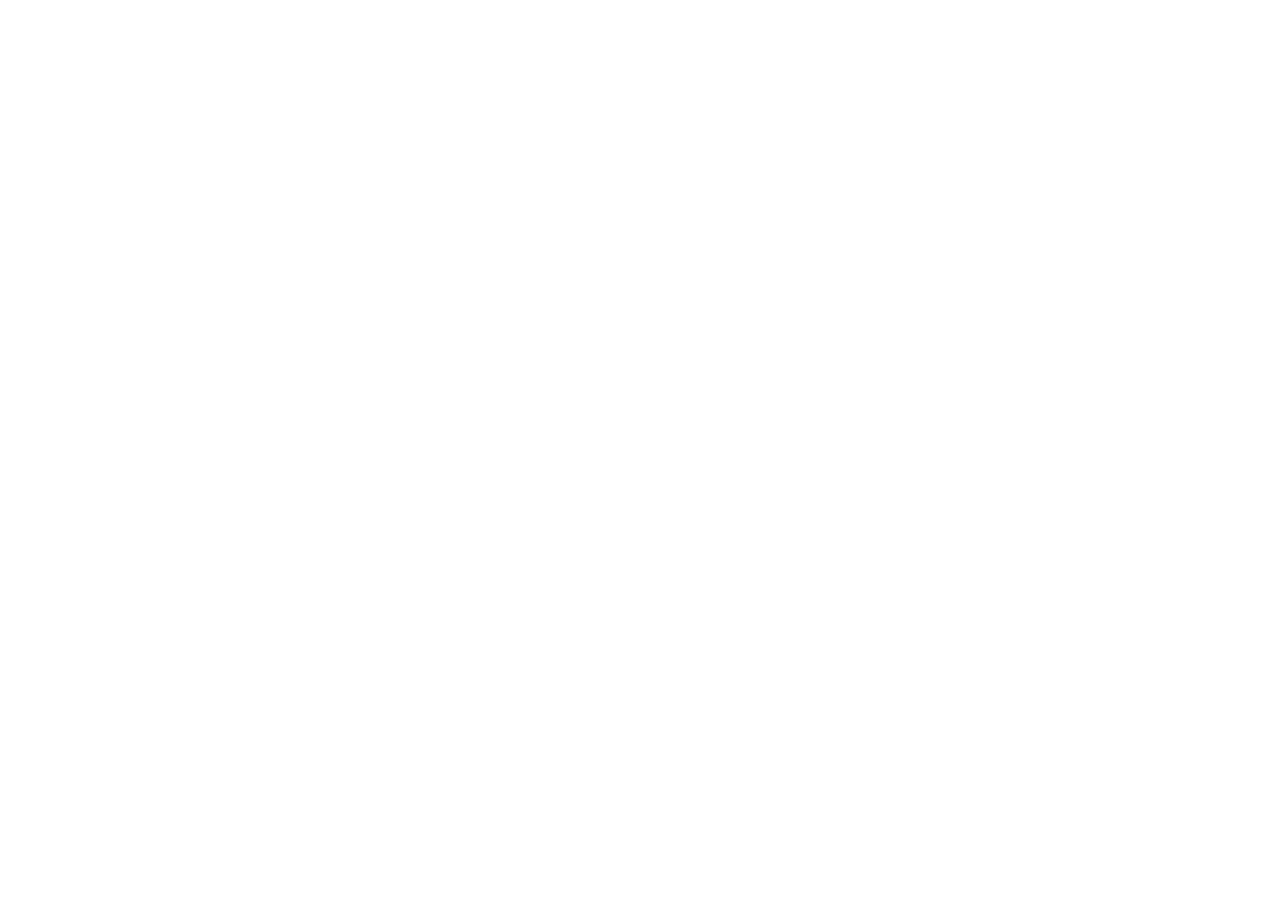
==== cart.html @ c0c565e1 "add cdns" ====
<!DOCTYPE html>
<html lang="en">
  <head>
    <meta charset="UTF-8" />
    <meta name="viewport" content="width=device-width, initial-scale=1.0" />
    <title>Cart</title>
  </head>

  <body>
  
  </body>
</html>
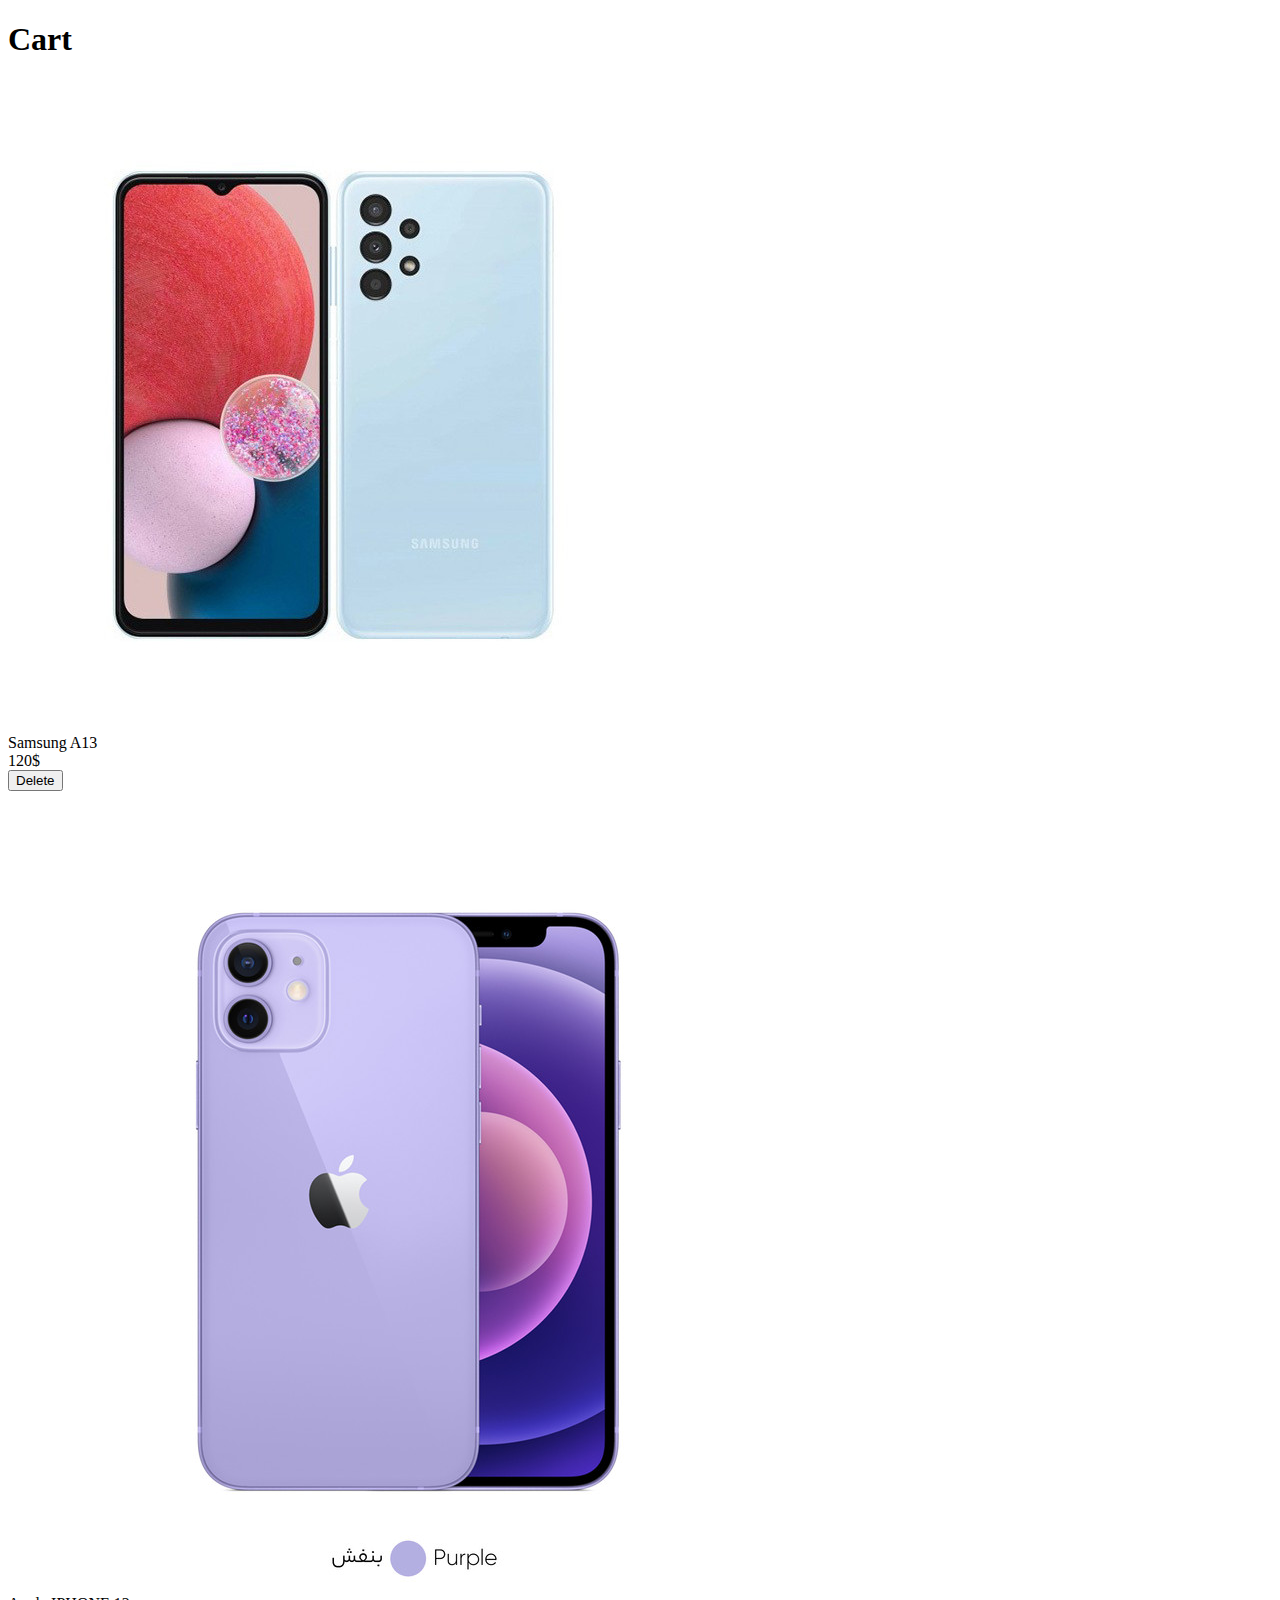
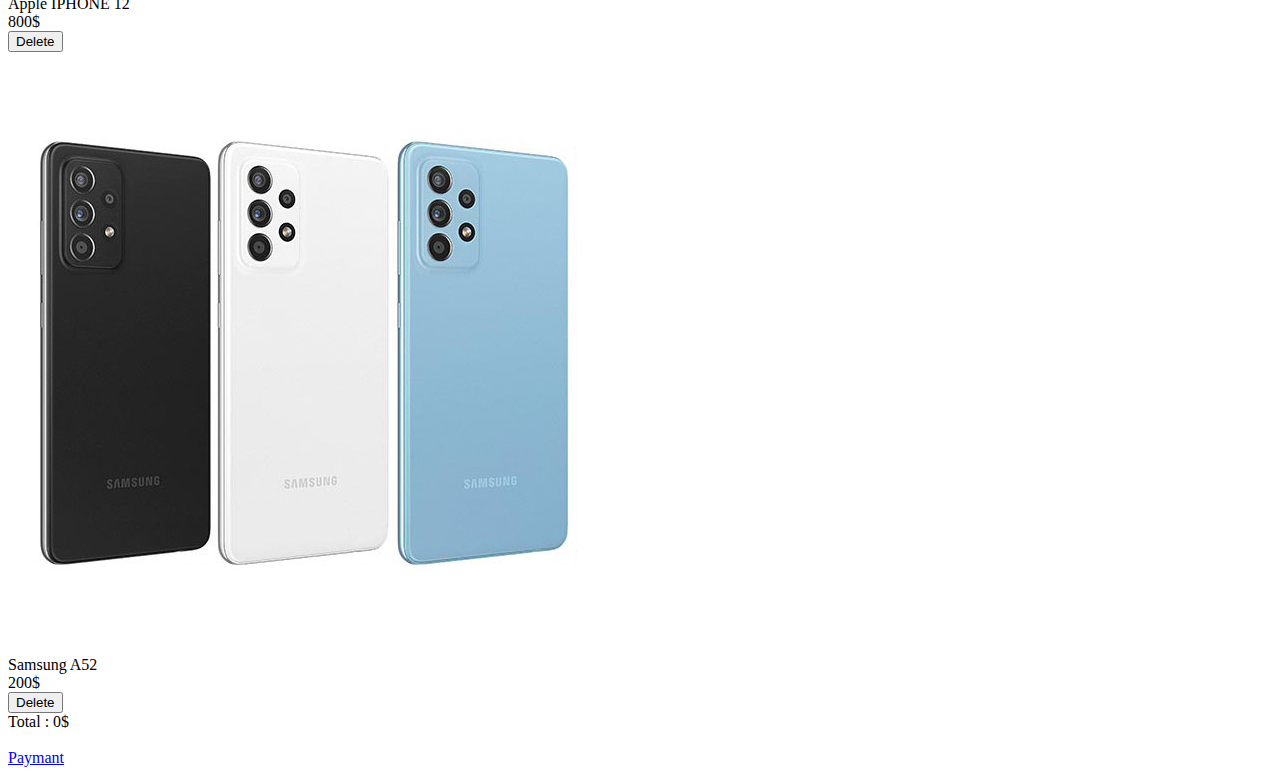
==== commit 5a3ffe7d: "develope html codes" ====
--- a/cart.html
+++ b/cart.html
@@ -1,4 +1,3 @@
-
 <!DOCTYPE html>
 <html lang="en">
   <head>
@@ -8,6 +7,43 @@
   </head>
 
   <body>
-  
+    <div class="cart">
+      <h1>Cart</h1>
+      <div class="products">
+        <div class="product">
+          <img src="img/A13.jpg" alt="Pro 1" />
+          <div class="product-info">
+            <span class="product-name">Samsung A13</span>
+            <br />
+            <span class="product-price">120$</span>
+          </div>
+          <button class="remove-product">Delete</button>
+        </div>
+        <div class="product">
+          <img src="img/iphone12.jpg" alt="Pro 2" />
+          <div class="product-info">
+            <span class="product-name">Apple IPHONE 12</span>
+            <br />
+            <span class="product-price">800$</span>
+          </div>
+          <button class="remove-product">Delete</button>
+        </div>
+        <div class="product">
+          <img src="img/A52.jpg" alt="Pro 3" />
+          <div class="product-info">
+            <span class="product-name">Samsung A52</span>
+            <br />
+            <span class="product-price">200$</span>
+          </div>
+          <button class="remove-product">Delete</button>
+        </div>
+      </div>
+      <div class="total-price">
+        <span> Total :</span>
+        <span id="total-amount">0$</span>
+      </div>
+      <br />
+      <a id="paymant" href="pay.html">Paymant</a>
+    </div>
   </body>
 </html>
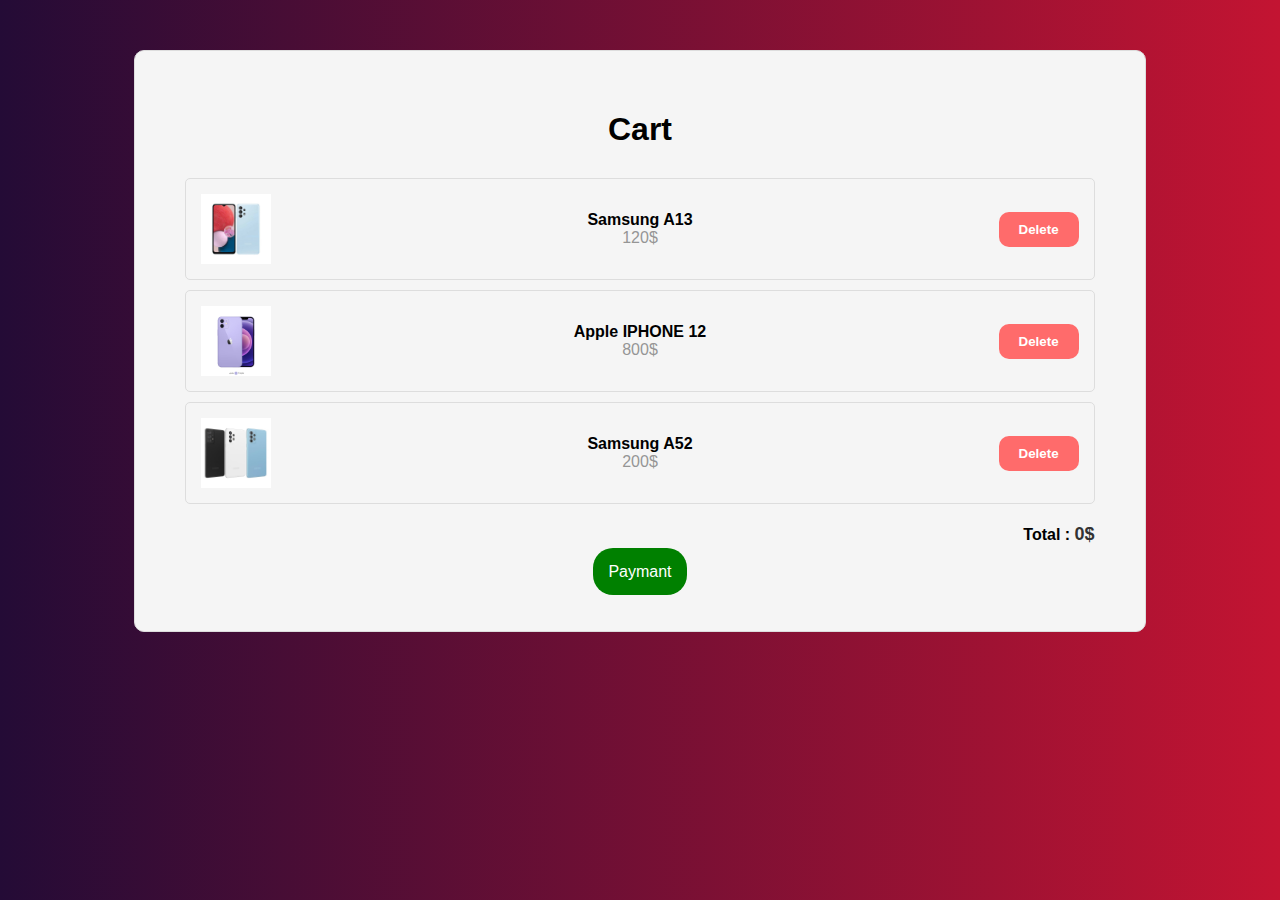
==== commit 640461ba: "develope css codes codes" ====
--- a/cart.html
+++ b/cart.html
@@ -4,6 +4,105 @@
     <meta charset="UTF-8" />
     <meta name="viewport" content="width=device-width, initial-scale=1.0" />
     <title>Cart</title>
+    <style>
+
+* {
+        box-sizing: border-box;
+        font-family: "Vazir", sans-serif;
+      }
+      body {
+        background: #c31432;
+        background: -webkit-linear-gradient(to right, #240b36, #c31432);
+        background: linear-gradient(to right, #240b36, #c31432);
+      }
+      .cart {
+        width: 80%;
+        margin: 20px auto;
+        padding: 50px;
+        background-color: #f5f5f5;
+        border: 1px solid #ddd;
+        text-align: center;
+        border-radius: 10px;
+        margin-top: 50px;
+      }
+
+      h1 {
+        margin: 0;
+        padding: 10px 0;
+      }
+
+      .products {
+        margin-top: 20px;
+      }
+
+      .product {
+        display: flex;
+        align-items: center;
+        margin-bottom: 10px;
+        padding: 15px;
+        border: 1px solid #ddd;
+        border-radius: 5px;
+      }
+
+      .product img {
+        width: 70px;
+        height: 70px;
+        margin-right: 10px;
+      }
+
+      .product-info {
+        flex-grow: 1;
+      }
+
+      .product-name {
+        font-weight: bold;
+      }
+
+      .product-price {
+        color: #959595;
+      }
+
+      .remove-product {
+        padding: 10px 20px;
+        background-color: #ff6b6b;
+        border: none;
+        color: white;
+        font-weight: bold;
+        cursor: pointer;
+        border-radius: 10px;
+      }
+
+      .remove-product:hover {
+        background-color: red;
+        color: black;
+      }
+
+      .total-price {
+        margin-top: 20px;
+        text-align: right;
+        font-weight: 900;
+      }
+
+      #total-amount {
+        font-weight: bold;
+        font-size: 18px;
+        color: #333;
+      }
+
+      #paymant {
+        background-color: green;
+        padding: 15px;
+        border-radius: 20px;
+        text-decoration: none;
+        color: white;
+      }
+
+      #paymant:hover {
+        background-color: #14c374;
+        color: #240b36;
+        transition: all ease-in 0.5;
+      }
+    </style>
   </head>
 
   <body>
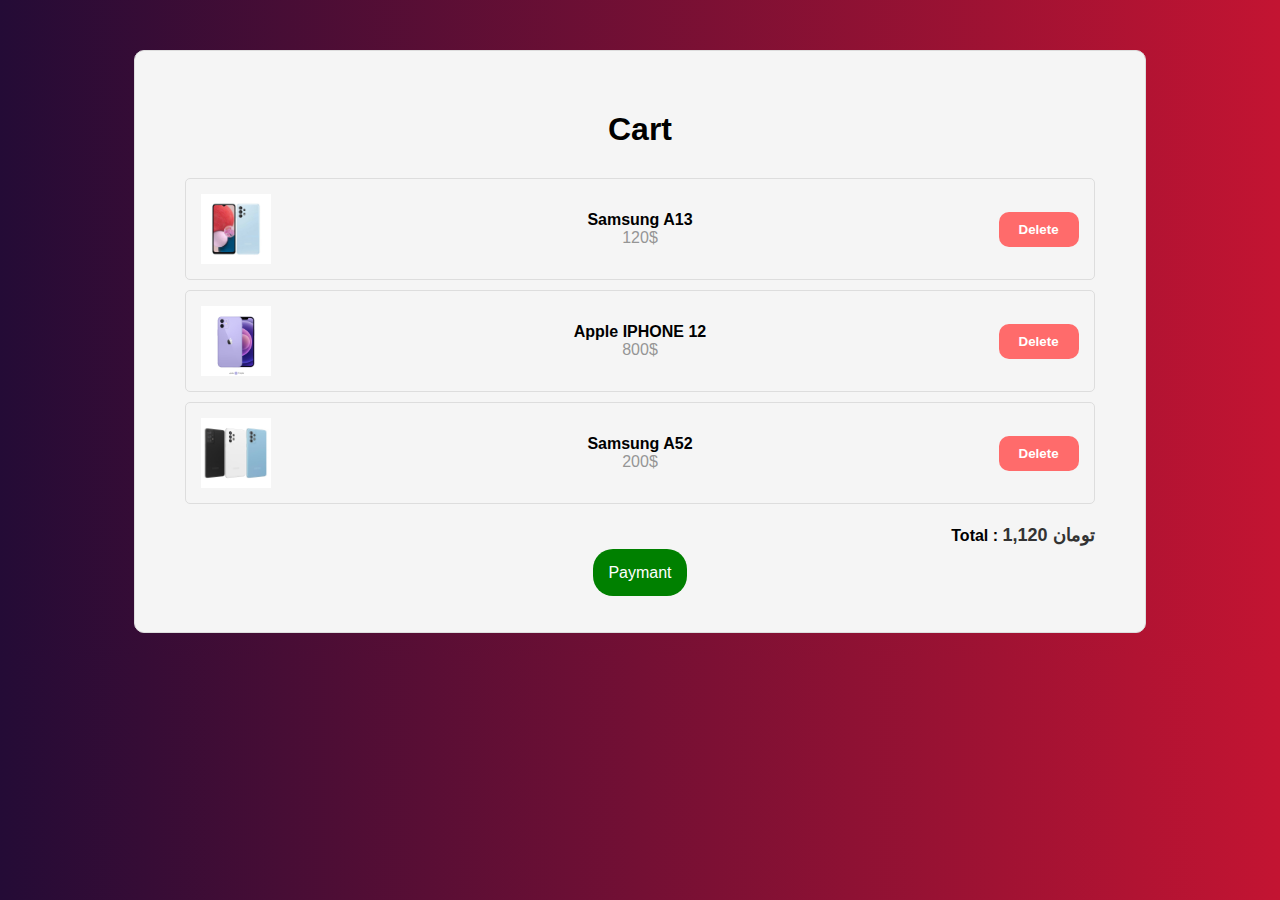
==== commit 46d5d0fa: "develope javascript codes" ====
--- a/cart.html
+++ b/cart.html
@@ -5,10 +5,9 @@
     <meta name="viewport" content="width=device-width, initial-scale=1.0" />
     <title>Cart</title>
     <style>
-
-* {
+      * {
         box-sizing: border-box;
-        font-family: "Vazir", sans-serif;
+        font-family: 'Segoe UI', Tahoma, Geneva, Verdana, sans-serif;
       }
       body {
         background: #c31432;
@@ -144,5 +143,35 @@
       <br />
       <a id="paymant" href="pay.html">Paymant</a>
     </div>
+
+    <script>
+      function calculateTotalPrice() {
+        let totalPrice = 0;
+        const productPrices = document.getElementsByClassName("product-price");
+
+        for (let i = 0; i < productPrices.length; i++) {
+          const price = parseInt(
+            productPrices[i].innerText.replace(" تومان", "").replace(",", "")
+          );
+          totalPrice += price;
+        }
+
+        document.getElementById("total-amount").innerText =
+          totalPrice.toLocaleString() + " تومان";
+      }
+
+      function removeProduct(event) {
+        const product = event.target.parentNode;
+        product.parentNode.removeChild(product);
+        calculateTotalPrice();
+      }
+
+      const removeButtons = document.getElementsByClassName("remove-product");
+      for (let i = 0; i < removeButtons.length; i++) {
+        removeButtons[i].addEventListener("click", removeProduct);
+      }
+
+      calculateTotalPrice();
+    </script>
   </body>
 </html>
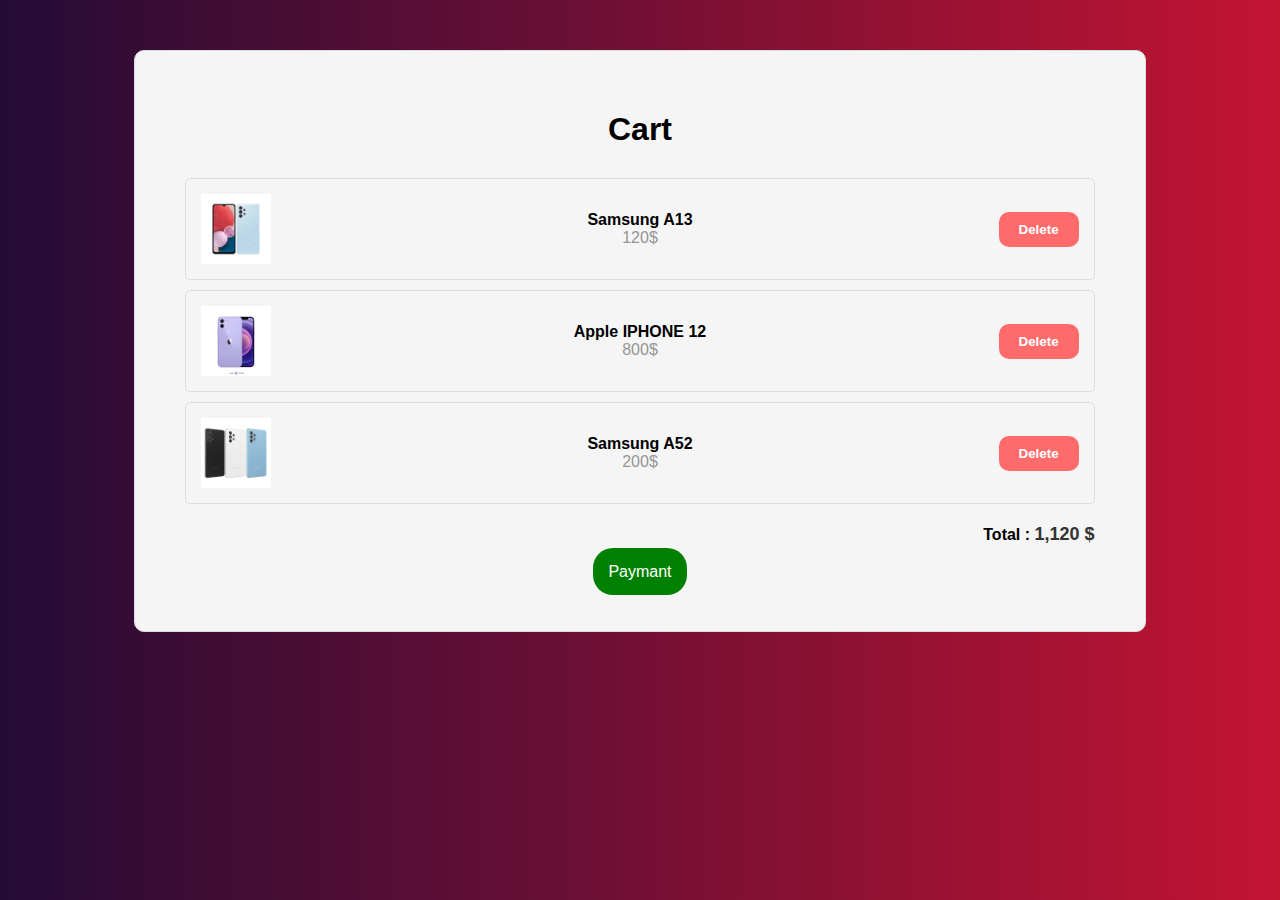
==== commit c9b5d797: "fix bugs" ====
--- a/cart.html
+++ b/cart.html
@@ -151,13 +151,13 @@
 
         for (let i = 0; i < productPrices.length; i++) {
           const price = parseInt(
-            productPrices[i].innerText.replace(" تومان", "").replace(",", "")
+            productPrices[i].innerText.replace(" $", "").replace(",", "")
           );
           totalPrice += price;
         }
 
         document.getElementById("total-amount").innerText =
-          totalPrice.toLocaleString() + " تومان";
+          totalPrice.toLocaleString() + " $";
       }
 
       function removeProduct(event) {
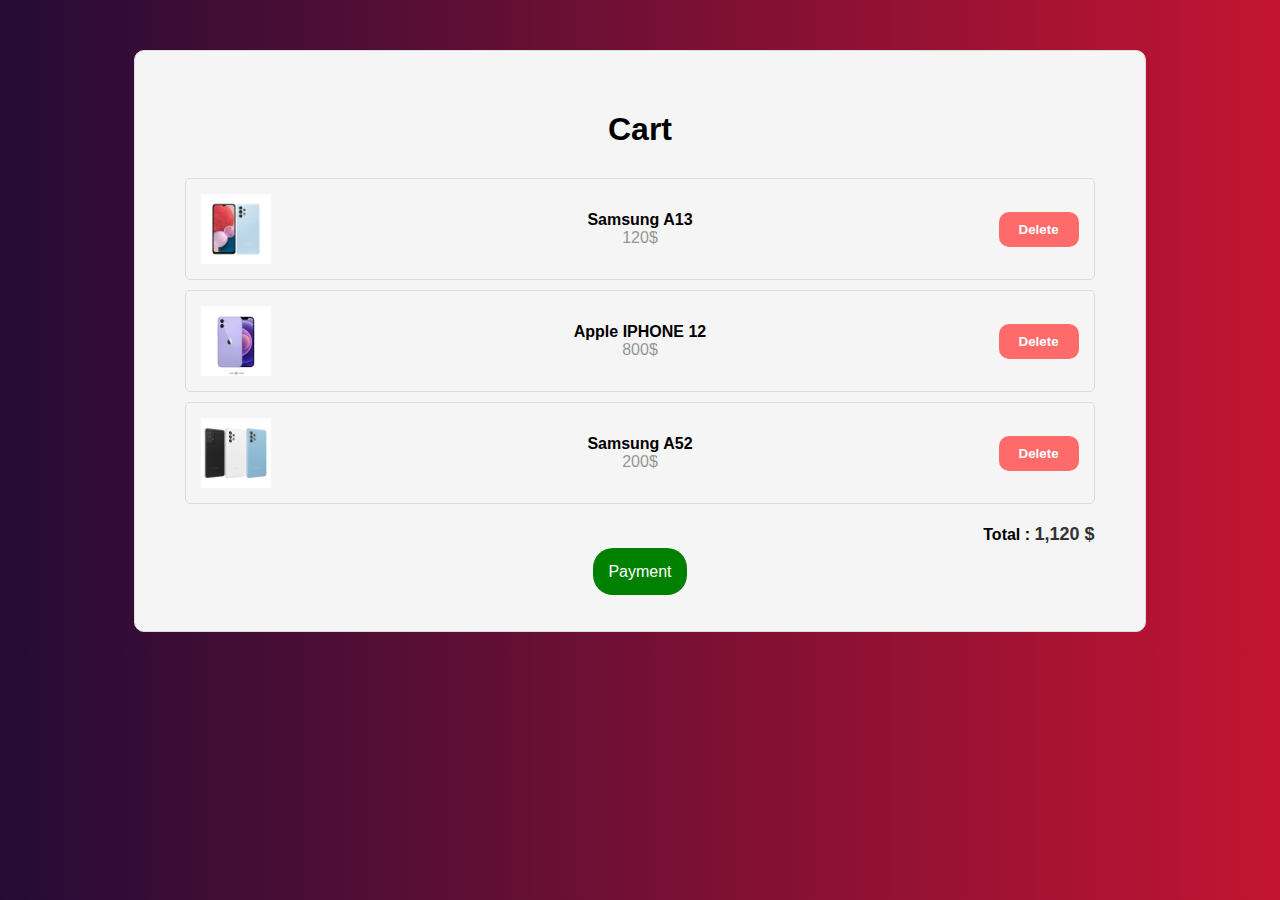
==== commit 4de102d3: "start to create pay page" ====
--- a/cart.html
+++ b/cart.html
@@ -141,7 +141,7 @@
         <span id="total-amount">0$</span>
       </div>
       <br />
-      <a id="paymant" href="pay.html">Paymant</a>
+      <a id="paymant" href="pay.html">Payment</a>
     </div>
 
     <script>
